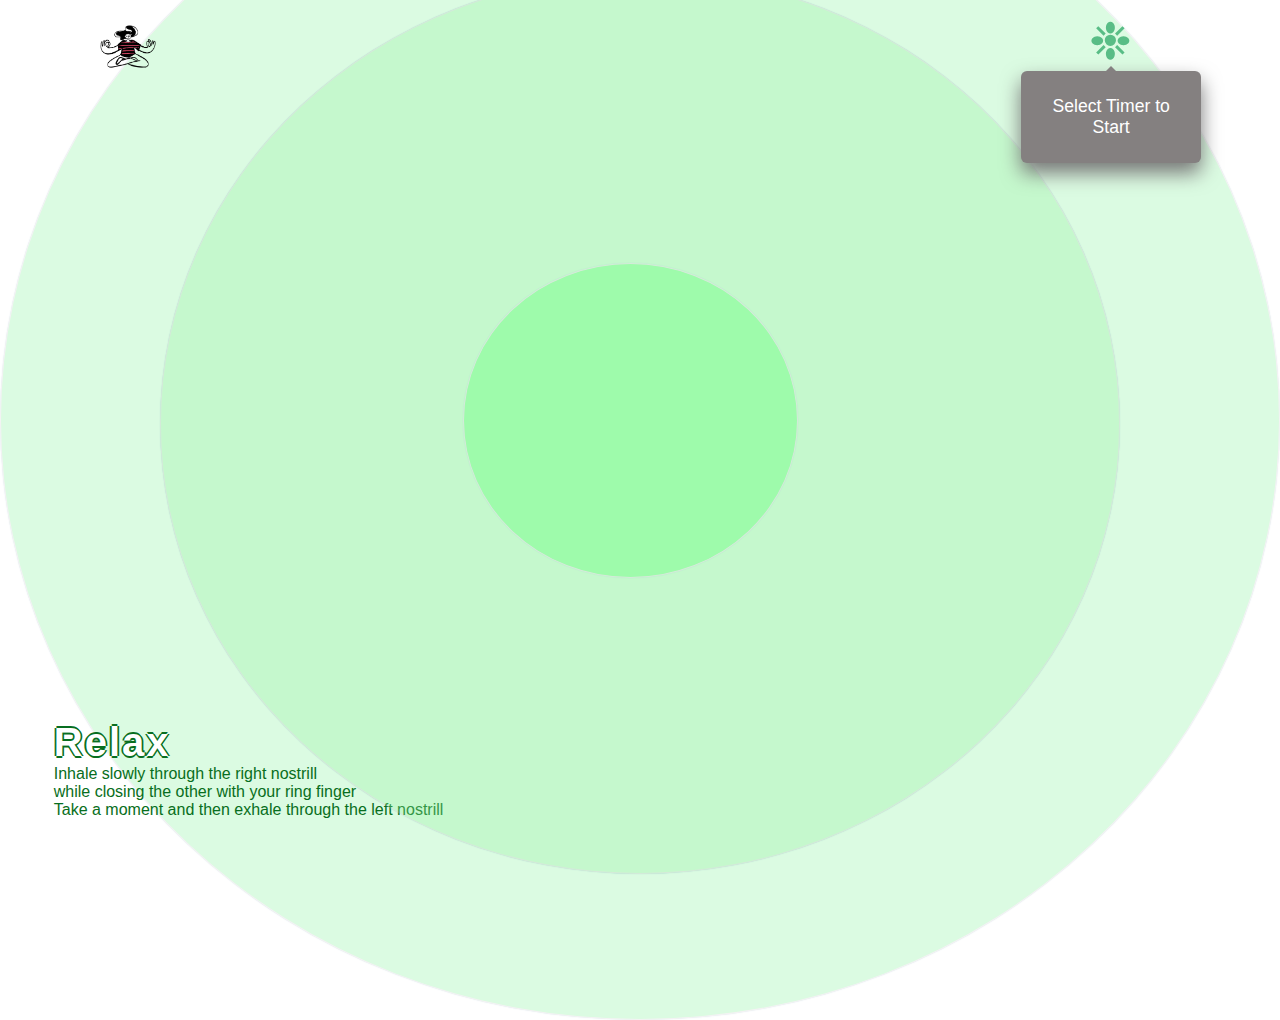
==== breathe.html @ 4782e2ea "first" ====
<!DOCTYPE html>
<html lang="en">

<head>
    <meta charset="UTF-8">
    <meta http-equiv="X-UA-Compatible" content="IE=edge">
    <meta name="viewport" content="width=device-width, initial-scale=1.0">
    <link href="breathe.css" rel="stylesheet">
    <link rel="icon" href="https://i.pinimg.com/originals/8b/ee/7b/8bee7b7d668becb00bb3b2e3d5f2b307.png " type="image/icon type">

    <title>Track your Breath</title>
    <!-- https://cdn.dribbble.com/users/2552641/screenshots/6622063/dribbble_icon1-01_1x.jpg?compress=1&resize=400x300 -->
</head>

<body>
    <nav class="navbar">
        <a href="./index.html"><img class="logo" src="./Open Doodles - Meditating.png" width="60"></a>

        <div class="tooltip">

            <a class="timer" id="openModal" href="#">&#10057;</a>
            <span class="tooltiptext">Select Timer to Start</span>

        </div>
    </nav>
    <div class='ripple-background'>
        <div class='circle xxlarge shade1'></div>
        <div class='circle xlarge shade2'>
            <div class='circle large shade3'>

            </div>
            <h1 class="rules"></h1>
        </div>
    </div>


    <div id="myModal" class="modal">

        <!-- Modal content -->
        <div class="modal-content">
            <span class="close">&times;</span>
            <div class="main-content">
                <h1 class="ModalHeading">Select Timer to start Pranayama</h1>
                <div class="btn-grp">
                    <button class="min-2">2 Minutes</button>
                    <button class="min-5">5 Minutes</button>
                    <button class="min-10">10 Minutes</button>
                </div>
            </div>
        </div>

    </div>
    <audio class="audio">
        <source src="./ding_dong_doorbell.mp3" type="audio/mpeg">
      Your browser does not support the audio element.
    </audio>

    <div class="points">
        <h1 class="relax">Relax</h1>
        <p>Inhale slowly through the right nostrill</p>
        <p>while closing the other with your ring finger</p>
        <p>Take a moment and then exhale through the left nostrill</p>
    </div>

    <script src="./script.js"></script>

</body>



</html>
---- breathe.css ----
* {
    padding: 0;
    margin: 0;
    box-sizing: border-box;
}

body {
    position: relative;
    /* background: white; */
    overflow: hidden;
    width: 100%;
}

.circle {
    position: absolute;
    border-radius: 50%;
    border: 1px solid rgb(199, 198, 198);
    box-shadow: 0px 0px 1px #508fb9;
}

.rules {
    text-align: center;
    width: 100%;
    height: 100%;
    position: absolute;
    top: 45%;
    font-size: 5.5em;
    font-family: sans-serif;
    color: green;
    font-weight: 700;
}

.large {
    /* animation: ripple 12s infinite; */
    animation-timing-function: ease-in-out;
    width: 35%;
    height: 315px;
    left: 31.5%;
    background: #02ff20e1;
    top: 32%;
    opacity: 1;
}

div .xlarge {
    position: absolute;
    width: 75%;
    height: 900px;
    background: #93f39e;
    opacity: 0.3;
    margin-top: -2%;
    left: 12.5%;
    z-index: 1;
}

.xxlarge {
    width: 100%;
    height: 1200px;
    background: #52ec71;
    margin: -180px 0 auto 0;
    opacity: 0.2;
}

.rules {
    display: none;
}

.rules::before {
    content: "";
    animation: animate infinite 12s;
}

@keyframes ripple {
    0% {
        transform: scale(0.8);
    }
    50% {
        transform: scale(4.8);
        opacity: 0.3;
    }
    100% {
        transform: scale(0.8);
    }
}

@keyframes animate {
    0% {
        content: "Breathe In";
    }
    25% {
        content: "Breathe In";
    }
    45% {
        content: "Breathe In";
    }
    50% {
        content: "Hold";
    }
    58% {
        content: "Breathe Out";
    }
    100% {
        content: "Breathe Out";
    }
}

nav {
    display: flex;
    position: absolute;
    align-items: center;
    width: 100%;
    justify-content: space-between;
    padding: 8px;
    z-index: 1111;
    background-color: transparent;
}

nav .logo {
    margin-top: 10px;
    margin-left: 25px;
    cursor: pointer;
}

nav .timer {
    padding: 20px;
    text-decoration: none;
    font-size: 3.2rem;
    color: #59BD86;
    margin-right: 25px;
    cursor: pointer;
    pointer-events: inherit;
}

.tooltip {
    position: relative;
    display: inline-block;
}

.tooltip .tooltiptext {
    width: 180px;
    background-color: rgb(132, 128, 128);
    color: #fff;
    text-align: center;
    border-radius: 6px;
    /* Position the tooltip */
    position: absolute;
    padding: 25px 20px;
    z-index: 1;
    top: 100%;
    right: 10%;
    font-size: 1.1rem;
    font-family: sans-serif;
    margin-left: -60px;
    box-shadow: 0 10px 20px #777;
}

.tooltip .tooltiptext::after {
    content: " ";
    position: absolute;
    bottom: 100%;
    /* At the top of the tooltip */
    left: 68%;
    margin-left: -5px;
    border-width: 5px;
    border-style: solid;
    border-color: transparent transparent rgb(132, 128, 128) transparent;
}


/* Modal */

.modal {
    display: none;
    /* Hidden by default */
    position: fixed;
    /* Stay in place */
    z-index: 1;
    /* Sit on top */
    padding-top: 100px;
    /* Location of the box */
    left: 0;
    top: 0;
    width: 100%;
    /* Full width */
    height: 100%;
    /* Full height */
    overflow: auto;
    /* Enable scroll if needed */
    background-color: rgb(0, 0, 0);
    /* Fallback color */
    background-color: rgba(0, 0, 0, 0.4);
    /* Black w/ opacity */
}


/* Modal Content */

.modal-content {
    background-color: #fefefe;
    margin: auto;
    padding: 20px;
    border: 1px solid #888;
    width: 80%;
    border-radius: 5px;
    color: #52ec71;
    background-color: #c5f1ce;
    font-family: sans-serif;
    text-align: center;
    text-shadow: -1px 0 black, 0 1px black, 1px 0 black, 0 -1px black;
}


/* The Close Button */

.close {
    color: black;
    float: right;
    font-size: 28px;
    font-weight: bold;
}

.close:hover,
.close:focus {
    color: #000;
    text-decoration: none;
    cursor: pointer;
}

.btn-grp {
    display: flex;
    flex-direction: column;
    width: 40%;
    margin: 20px auto 20px;
    height: 250px;
    justify-content: space-evenly;
    text-align: center;
}

.btn-grp button {
    padding: 12px 20px;
    border: none;
    outline: none;
    font-size: 1.2rem;
    cursor: pointer;
    border-radius: 6px;
}

.btn-grp .min-2 {
    background-color: #17A2B8;
}

.btn-grp .min-5 {
    background-color: #FFC107;
}

.btn-grp .min-10 {
    background-color: #28A745;
}

.runningTimer {
    font-size: 3.5rem;
    color: black;
    font-family: sans-serif;
}

.points {
    position: absolute;
    left: 8%;
    /* bottom: 20px; */
    top: 80vh;
    font-size: 1rem;
    font-family: sans-serif;
    color: #086e20;
}

.points>.relax {
    text-shadow: -1.8px 0 #086e20, 0 1.8px #086e20, 1.8px 0 #086e20, 0 -1.8px #086e20;
    color: white;
    font-size: 2.5rem;
    letter-spacing: 2px;
}

@media (min-width:992px) {
    nav .timer {
        margin-right: 120px;
    }
    .tooltip .tooltiptext {
        left: 6%;
    }
    .tooltip .tooltiptext::after {
        left: 50%;
    }
    .modal-content {
        height: auto;
    }
    .main-content {
        display: flex;
        flex-direction: column;
    }
    nav .logo {
        margin-left: 90px;
        margin-top: 15px;
        cursor: pointer;
    }
    nav .timer {
        cursor: pointer;
    }
    .main-content div,
    .main-content h1 {
        margin-bottom: 40px;
    }
    .btn-grp {
        flex-direction: row;
        align-items: center;
        height: auto;
        justify-content: space-between;
    }
    .btn-grp button {
        width: 32%;
        font-size: 1.3rem;
    }
    .points {
        left: 4.2%;
    }
}
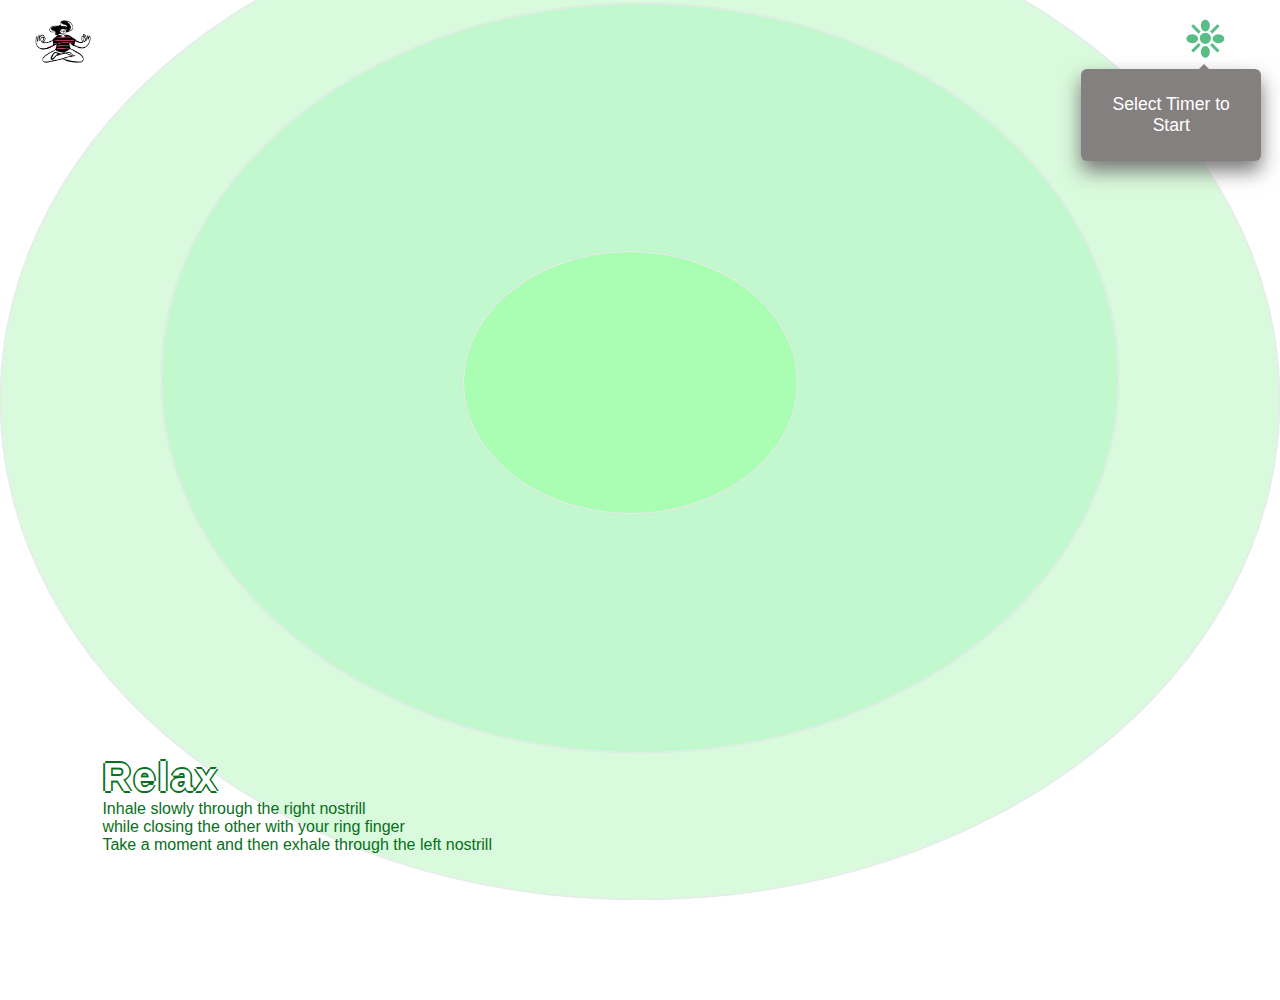
==== commit bc5ef115: "i" ====
--- a/breathe.html
+++ b/breathe.html
@@ -24,12 +24,11 @@
         </div>
     </nav>
     <div class='ripple-background'>
-        <div class='circle xxlarge shade1'></div>
-        <div class='circle xlarge shade2'>
-            <div class='circle large shade3'>
-
+        <div class='circle xxlarge shade1'>
+            <div class='circle xlarge shade2'>
+                <div class='circle large shade3'></div>
+                <h1 class="rules"></h1>
             </div>
-            <h1 class="rules"></h1>
         </div>
     </div>
 
--- a/breathe.css
+++ b/breathe.css
@@ -23,8 +23,8 @@
     width: 100%;
     height: 100%;
     position: absolute;
-    top: 45%;
-    font-size: 5.5em;
+    top: 37%;
+    font-size: 4em;
     font-family: sans-serif;
     color: green;
     font-weight: 700;
@@ -37,7 +37,7 @@
     height: 315px;
     left: 31.5%;
     background: #02ff20e1;
-    top: 32%;
+    top: 33%;
     opacity: 1;
 }
 
@@ -45,19 +45,20 @@
     position: absolute;
     width: 75%;
     height: 900px;
-    background: #93f39e;
-    opacity: 0.3;
-    margin-top: -2%;
+    opacity: 1;
+    background: #52ec71;
+    margin-top: 35%;
     left: 12.5%;
     z-index: 1;
 }
 
 .xxlarge {
+    background: #93f39e;
+    position: relative;
     width: 100%;
     height: 1200px;
-    background: #52ec71;
     margin: -180px 0 auto 0;
-    opacity: 0.2;
+    opacity: 0.35;
 }
 
 .rules {
@@ -111,6 +112,7 @@
     justify-content: space-between;
     padding: 8px;
     z-index: 1111;
+    margin-top: 180px;
     background-color: transparent;
 }
 
@@ -228,7 +230,7 @@
 .btn-grp {
     display: flex;
     flex-direction: column;
-    width: 40%;
+    width: 60%;
     margin: 20px auto 20px;
     height: 250px;
     justify-content: space-evenly;
@@ -266,7 +268,7 @@
     position: absolute;
     left: 8%;
     /* bottom: 20px; */
-    top: 80vh;
+    top: 100vh;
     font-size: 1rem;
     font-family: sans-serif;
     color: #086e20;
@@ -279,46 +281,88 @@
     letter-spacing: 2px;
 }
 
-@media (min-width:992px) {
-    nav .timer {
-        margin-right: 120px;
-    }
-    .tooltip .tooltiptext {
-        left: 6%;
-    }
-    .tooltip .tooltiptext::after {
-        left: 50%;
-    }
-    .modal-content {
-        height: auto;
-    }
-    .main-content {
-        display: flex;
-        flex-direction: column;
-    }
-    nav .logo {
-        margin-left: 90px;
-        margin-top: 15px;
-        cursor: pointer;
-    }
-    nav .timer {
-        cursor: pointer;
-    }
-    .main-content div,
-    .main-content h1 {
-        margin-bottom: 40px;
+@media (min-width:412px) {
+    nav {
+        margin-top: 100px
+    }
+    .large {
+        height: 262.5px;
+    }
+    div .xlarge {
+        height: 750px;
+        margin-top: 20%;
+    }
+    .xxlarge {
+        height: 1000px;
+        margin-top: -100px;
+    }
+    .points {
+        top: 95vh
+    }
+}
+
+@media (min-width:600px) and (max-width:790px) {
+    div .xlarge {
+        height: 750px;
+        margin-top: 16%;
+    }
+}
+
+@media (min-width:791px) and (max-width:853px) {
+    div .xlarge {
+        height: 750px;
+        margin-top: 13%;
+    }
+}
+
+@media (min-width:854px) and (max-width:900px) {
+    div .xlarge {
+        height: 750px;
+        margin-top: 12%;
+    }
+}
+
+@media (min-width:901px) and (max-width:992px) {
+    div .xlarge {
+        height: 750px;
+        margin-top: 10%;
+    }
+}
+
+@media (min-width:993px) and (max-width:1152px) {
+    div .xlarge {
+        height: 750px;
+        margin-top: 10%;
+    }
+}
+
+@media (min-width:1153px) and (max-width:1272px) {
+    div .xlarge {
+        height: 750px;
+        margin-top: 8%;
+    }
+}
+
+@media (min-width:1273px)and (max-width:1310px) {
+    div .xlarge {
+        height: 750px;
+        margin-top: 8%;
+    }
+}
+
+@media (min-width:1311px) {
+    div .xlarge {
+        height: 750px;
+        margin-top: 7.5%;
+    }
+}
+
+@media (min-width:1511px) {
+    div .xlarge {
+        height: 750px;
+        margin-top: 6.5%;
     }
     .btn-grp {
-        flex-direction: row;
-        align-items: center;
-        height: auto;
-        justify-content: space-between;
-    }
-    .btn-grp button {
-        width: 32%;
-        font-size: 1.3rem;
-    }
-    .points {
-        left: 4.2%;
+        width: 30%;
     }
 }